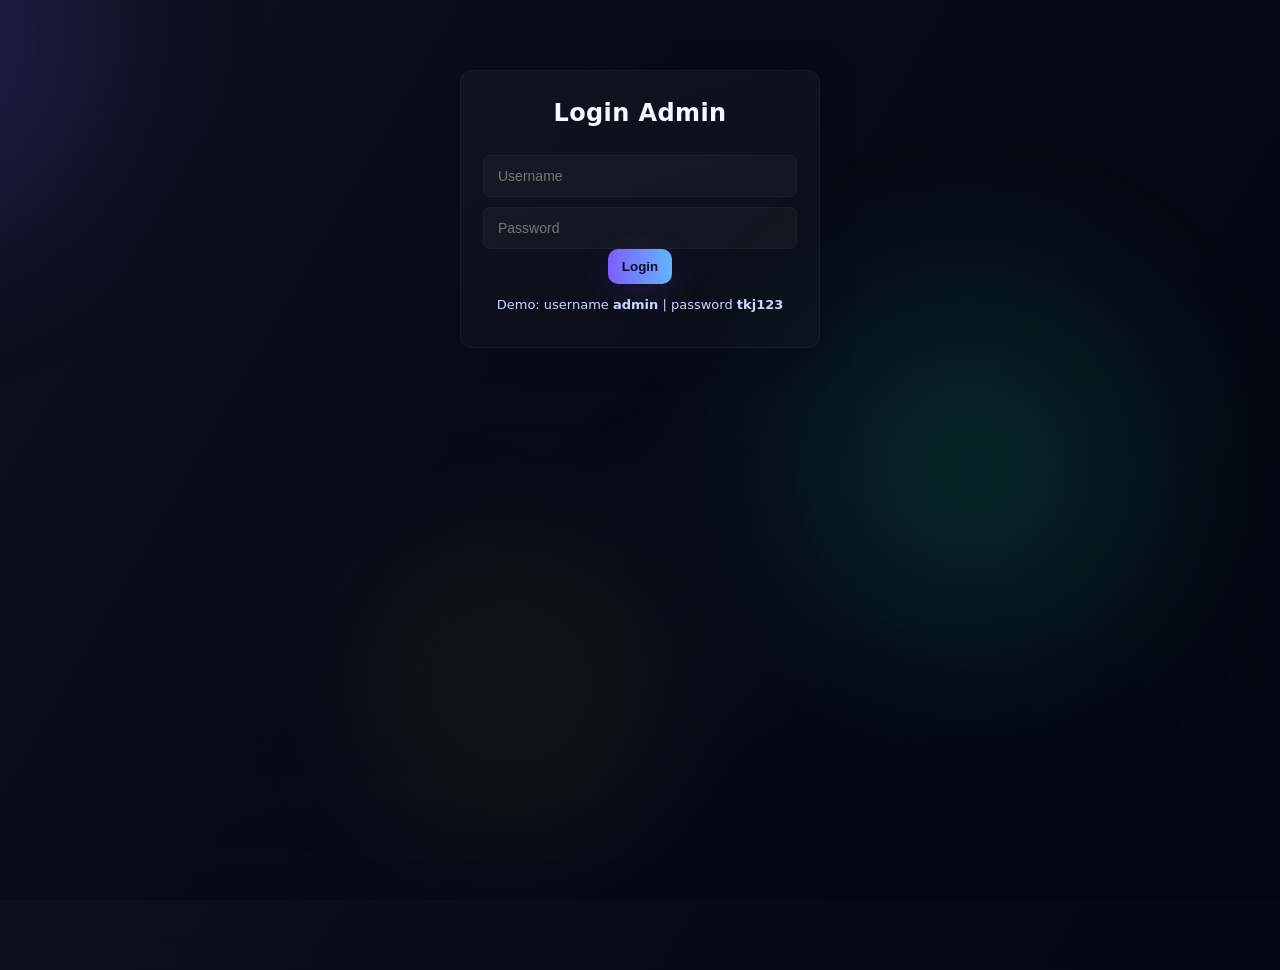
==== index.html @ 9ac1e4a6 "Add files via upload" ====
<!-- index.html -->
<!DOCTYPE html>
<html lang="id">
<head>
  <meta charset="utf-8" />
  <meta name="viewport" content="width=device-width,initial-scale=1" />
  <title>Login Admin - Inventaris TKJ</title>
  <link rel="stylesheet" href="style.css" />
</head>
<body>
  <div class="login-container">
    <h2>Login Admin</h2>
    <input type="text" id="user" placeholder="Username" />
    <input type="password" id="pass" placeholder="Password" />
    <button id="btnLogin">Login</button>
    <p class="note">Demo: username <b>admin</b> | password <b>tkj123</b></p>
  </div>

  <script>
    document.getElementById('btnLogin').addEventListener('click', () => {
      const u = document.getElementById('user').value.trim();
      const p = document.getElementById('pass').value.trim();
      if (u === 'admin' && p === 'tkj123') {
        localStorage.setItem('login', 'true');
        window.location.href = 'dashboard.html';
      } else {
        alert('Username atau password salah!');
      }
    });
  </script>
</body>
</html>
---- style.css ----
/* style.css
   Modern Web3 look: animated gradient background, glowing blobs, glass cards,
   subtle motion, neat table, accessible contrast.
*/

/* ---------- Root variables ---------- */
:root{
  --bg-dark: #0b1020;
  --glass-bg: rgba(255,255,255,0.06);
  --glass-border: rgba(255,255,255,0.08);
  --muted: rgba(255,255,255,0.75);
  --accent: #7c5cff;
  --accent-2: #36e7b8;
  --accent-3: #ffd36b;
  --glass-blur: 12px;
  --card-radius: 14px;
  --glass-padding: 16px;
  --shadow-soft: 0 6px 30px rgba(7,10,25,0.6);
  --glass-outline: 1px solid rgba(255,255,255,0.04);
  --mono: 'Inter', ui-sans-serif, system-ui, -apple-system, "Segoe UI", Roboto, "Helvetica Neue";
}

/* ---------- Base ---------- */
* { box-sizing: border-box; }
html,body { height:100%; }
body{
  margin:0;
  font-family: var(--mono);
  color: #e8eefc;
  background: linear-gradient(120deg, rgba(12,16,30,1) 0%, rgba(6,10,22,1) 40%, rgba(2,6,16,1) 100%);
  overflow-x:hidden;
  -webkit-font-smoothing:antialiased;
  -moz-osx-font-smoothing:grayscale;
  position:relative;
}

/* ---------- Animated Gradient & Floating Blobs (pure CSS) ---------- */
body::before,
body::after{
  content:"";
  position:fixed;
  z-index:0;
  inset: -20% -20% auto -20%;
  height:120vh;
  width:120vw;
  filter: blur(80px) saturate(120%);
  transform: translateZ(0);
  pointer-events:none;
  opacity:0.95;
  transition:opacity .6s ease;
}

body::before{
  background: radial-gradient(circle at 10% 20%, rgba(124,92,255,0.30), transparent 18%),
              radial-gradient(circle at 80% 60%, rgba(54,231,184,0.18), transparent 20%),
              radial-gradient(circle at 50% 80%, rgba(255,211,107,0.10), transparent 20%);
  animation: floaty 14s infinite linear;
}

body::after{
  background: conic-gradient(from 120deg at 50% 50%, rgba(124,92,255,0.04), rgba(54,231,184,0.03), rgba(255,211,107,0.02));
  mix-blend-mode: overlay;
  animation: rotatebg 30s linear infinite;
}

@keyframes floaty{
  0% { transform: translateY(0) scale(1) rotate(0deg); }
  50% { transform: translateY(-20px) scale(1.04) rotate(3deg); }
  100% { transform: translateY(0) scale(1) rotate(0deg); }
}
@keyframes rotatebg{
  from { transform: rotate(0deg) }
  to { transform: rotate(360deg) }
}

/* ---------- Center container ---------- */
.container {
  width:92%;
  max-width:1100px;
  margin:36px auto;
  position:relative;
  z-index:2; /* above background */
  padding:28px;
}

/* ---------- Header ---------- */
h1,h2 { margin:6px 0 18px; text-align:center; letter-spacing:0.4px; color:#f6f7ff; }
h1 { font-size:26px; font-weight:700; text-shadow: 0 6px 22px rgba(0,0,0,0.6); }

/* ---------- Glass Card ---------- */
.form-container,
.stats,
.table-wrap,
.login-container,
.form-container,
.form-container input,
.form-container select {
  position:relative;
}

.form-container{
  background: linear-gradient(180deg, rgba(255,255,255,0.03), rgba(255,255,255,0.02));
  border-radius: var(--card-radius);
  padding: var(--glass-padding);
  box-shadow: var(--shadow-soft);
  border: var(--glass-outline);
  backdrop-filter: blur(var(--glass-blur)) saturate(1.1);
  transition: transform .28s cubic-bezier(.2,.9,.3,1), box-shadow .28s;
}
.form-container:hover{ transform: translateY(-6px) scale(1.01); }

/* ---------- Form elements ---------- */
input, select, textarea {
  width:100%;
  padding:12px 14px;
  margin-top:10px;
  background: rgba(255,255,255,0.03);
  border-radius:8px;
  border: 1px solid rgba(255,255,255,0.04);
  color: var(--muted);
  outline:none;
  transition: box-shadow .15s, transform .12s;
  font-size:14px;
}
input:focus, select:focus, textarea:focus {
  box-shadow: 0 4px 18px rgba(124,92,255,0.12);
  transform: translateY(-2px);
  border-color: rgba(124,92,255,0.28);
  color: #434343;
}

/* ---------- Buttons ---------- */
button {
  appearance:none;
  display:inline-block;
  border:none;
  padding:10px 14px;
  border-radius:10px;
  font-weight:700;
  cursor:pointer;
  transition: transform .12s ease, box-shadow .12s ease;
  box-shadow: 0 6px 20px rgba(2,6,16,0.6);
}
button:active{ transform: translateY(1px) scale(.997); }

/* primary */
button:not(.excel-btn):not(.logout):not(.aksi-btn) {
  background: linear-gradient(90deg, var(--accent), #5ec4ff 120%);
  color: #071025;
  box-shadow: 0 8px 30px rgba(124,92,255,0.18), 0 2px 8px rgba(2,6,16,0.6);
}

/* green excel */
.excel-btn {
  background: linear-gradient(90deg, #2fd08b, #28a745);
  color:#03210f;
  font-weight:700;
}

/* logout */
.logout {
  background: linear-gradient(90deg,#ff6b6b,#ff3d3d);
  color: white;
  float:right;
  padding:8px 12px;
  border-radius:10px;
}

/* small action buttons */
.aksi-btn { 
  background: rgba(255,255,255,0.04);
  color: #fff;
  padding:8px 10px;
  border-radius:8px;
  font-weight:700;
  margin:3px 2px;
  border: 1px solid rgba(255,255,255,0.03);
}
.aksi-btn.edit { background: linear-gradient(90deg,#ffb86b,#ff7b4d); color:#071025; }
.aksi-btn.hapus { background: linear-gradient(90deg,#ff6b6b,#ff3d3d); color:#fff; }
.aksi-btn.notif { background: linear-gradient(90deg,#7c5cff,#36e7b8); color:#071025; }

/* ---------- Stats boxes ---------- */
.stats {
  display:flex;
  gap:12px;
  margin:18px 0;
  z-index:2;
}
.box {
  flex:1;
  background: linear-gradient(180deg, rgba(255,255,255,0.02), rgba(255,255,255,0.01));
  border-radius:12px;
  padding:12px;
  text-align:center;
  box-shadow: 0 8px 30px rgba(2,6,16,0.5);
  border: 1px solid rgba(255,255,255,0.03);
}
.box span { display:block; font-size:22px; margin-top:8px; font-weight:800; color:#fff; }

/* ---------- Table styling ---------- */
.table-wrap { overflow:auto; border-radius:12px; padding:6px; }
table {
  width:100%;
  border-collapse:collapse;
  background:transparent;
  color: #e7f0ff;
}
thead th {
  text-align:center;
  padding:12px 10px;
  font-weight:700;
  font-size:13px;
  color:#dbe8ff;
  background: linear-gradient(180deg, rgba(255,255,255,0.02), rgba(255,255,255,0.01));
  border-bottom:1px solid rgba(255,255,255,0.04);
}
tbody td {
  padding:12px 10px;
  border-bottom: 1px solid rgba(255,255,255,0.02);
  text-align:center;
  vertical-align:middle;
  font-size:14px;
}
tbody tr:hover {
  background: linear-gradient(90deg, rgba(255,255,255,0.02), rgba(255,255,255,0.01));
  transform: translateY(-2px);
  transition: all .18s ease;
}
table img { width:64px; height:64px; object-fit:cover; border-radius:8px; border: 1px solid rgba(255,255,255,0.03); }

/* ---------- Login ---------- */
.login-container {
  width:360px;
  margin:70px auto;
  background: linear-gradient(180deg, rgba(255,255,255,0.03), rgba(255,255,255,0.02));
  padding:22px;
  border-radius:12px;
  box-shadow: var(--shadow-soft);
  border: var(--glass-outline);
  text-align:center;
}

/* ---------- Responsive ---------- */
@media (max-width:900px) {
  .stats { flex-direction:column; }
  .container { padding:16px; }
  table img { width:48px; height:48px; }
  .login-container { width:92%; }
}

/* ---------- Tiny subtle floating icons (decor) ---------- */
.decor-dot {
  position: absolute;
  width:10px;
  height:10px;
  border-radius:50%;
  background: radial-gradient(circle, rgba(255,255,255,0.9), rgba(124,92,255,0.9));
  mix-blend-mode: overlay;
  filter: blur(6px);
  opacity:0.12;
  z-index:1;
  pointer-events:none;
}

/* ---------- Accessibility focus ---------- */
input:focus, select:focus, button:focus { outline: 3px solid rgba(124,92,255,0.12); outline-offset:2px; }

/* ---------- small helpers ---------- */
.buttons-row { display:flex; gap:12px; align-items:center; margin:12px 0; }
.note { color: #cbd6ff; font-size:13px; }
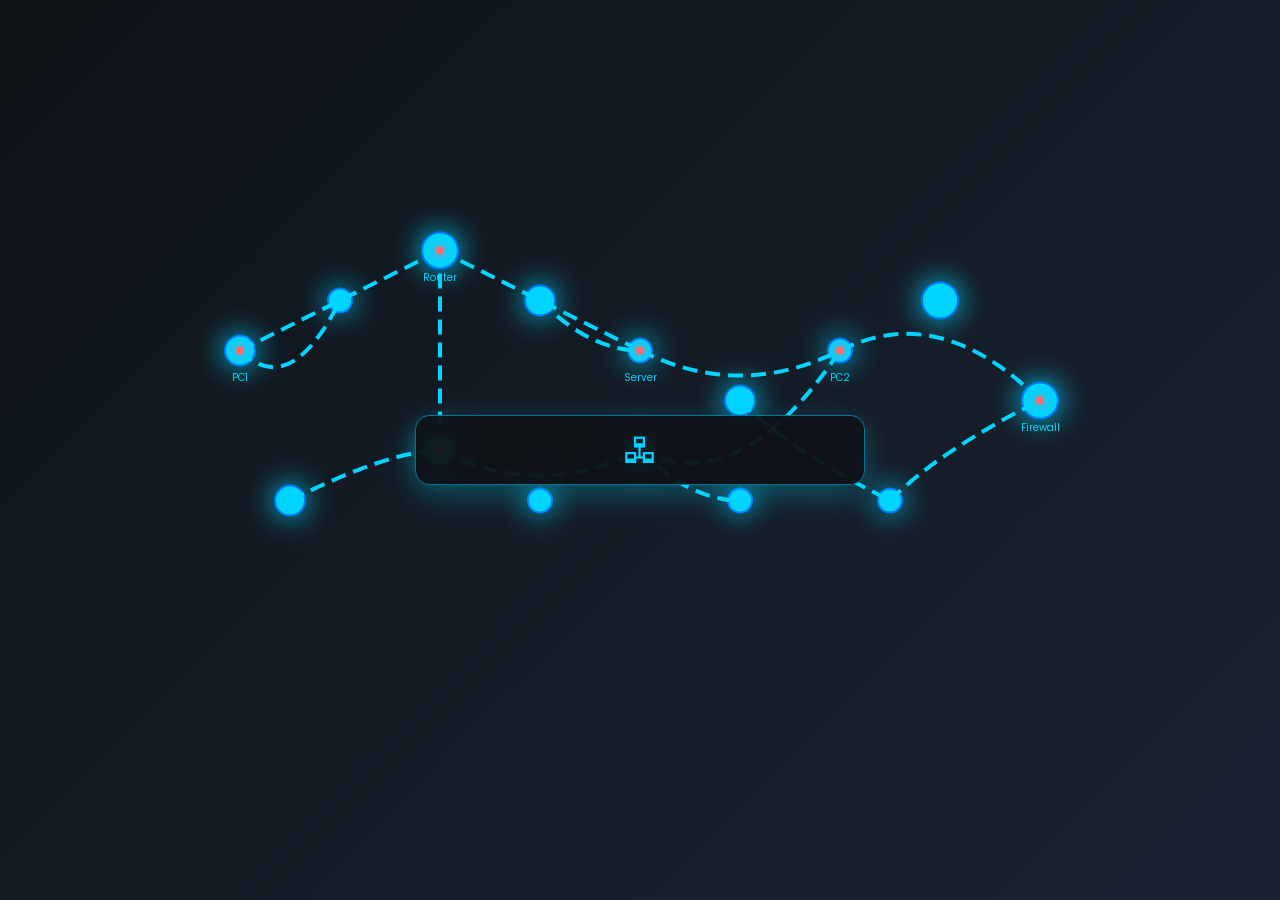
==== commit b845b4b4: "perbaikan pertama" ====
--- a/index.html
+++ b/index.html
@@ -3,30 +3,280 @@
 <html lang="id">
 <head>
   <meta charset="utf-8" />
-  <meta name="viewport" content="width=device-width,initial-scale=1" />
+  <meta name="viewport" content="width=device-width, initial-scale=1" />
   <title>Login Admin - Inventaris TKJ</title>
-  <link rel="stylesheet" href="style.css" />
+  <link href="https://fonts.googleapis.com/css2?family=Poppins:wght@300;400;600&display=swap" rel="stylesheet">
+  <style>
+    /* Reset dan base styles */
+    * {
+      margin: 0;
+      padding: 0;
+      box-sizing: border-box;
+    }
+    body {
+      font-family: 'Poppins', sans-serif;
+      background: linear-gradient(135deg, #0f1419, #1a2332);
+      color: #e0e0e0;
+      overflow: hidden;
+      height: 100vh;
+      display: flex;
+      justify-content: center;
+      align-items: center;
+      position: relative;
+    }
+
+    /* Background animasi jaringan komputer TKJ yang rame dan full (versi sebelum) */
+    .tkj-bg {
+      position: absolute;
+      top: 0;
+      left: 0;
+      width: 100%;
+      height: 100%;
+      z-index: -1;
+      display: flex;
+      justify-content: center;
+      align-items: center;
+    }
+    .tkj-bg svg {
+      width: 95%;
+      height: 95%;
+      max-width: 1000px;
+    }
+    .tkj-bg .node {
+      fill: #00d4ff;
+      stroke: #007bff;
+      stroke-width: 2;
+      filter: drop-shadow(0 0 15px #00d4ff);
+      animation: blinkRandom 1s infinite alternate;
+    }
+    .tkj-bg .connection {
+      stroke: #00d4ff;
+      stroke-width: 4;
+      fill: none;
+      stroke-dasharray: 15 8;
+      animation: dataFlow 1.5s linear infinite;
+    }
+    .tkj-bg .data-particle {
+      fill: #ff6b6b;
+      r: 4;
+      filter: drop-shadow(0 0 5px #ff6b6b);
+      animation: moveParticle 3s linear infinite;
+    }
+    @keyframes blinkRandom {
+      0% { opacity: 0.5; transform: scale(0.9); }
+      50% { opacity: 1; transform: scale(1.1); }
+      100% { opacity: 0.7; transform: scale(1); }
+    }
+    @keyframes dataFlow {
+      0% { stroke-dashoffset: 0; }
+      100% { stroke-dashoffset: -23; }
+    }
+    @keyframes moveParticle {
+      0% { cx: 100; cy: 200; }
+      12.5% { cx: 250; cy: 150; }
+      25% { cx: 400; cy: 100; }
+      37.5% { cx: 550; cy: 150; }
+      50% { cx: 700; cy: 200; }
+      62.5% { cx: 550; cy: 250; }
+      75% { cx: 400; cy: 300; }
+      87.5% { cx: 250; cy: 350; }
+      100% { cx: 100; cy: 200; }
+    }
+
+    /* Container login awalnya tertutup */
+    .login-container {
+      background: rgba(15, 20, 25, 0.95);
+      padding: 0;
+      border-radius: 15px;
+      box-shadow: 0 10px 30px rgba(0, 212, 255, 0.3);
+      width: 100%;
+      max-width: 450px;
+      text-align: center;
+      position: relative;
+      overflow: hidden;
+      height: 70px; /* Tertutup: tinggi kecil */
+      transition: height 0.6s ease, padding 0.6s ease, box-shadow 0.6s ease;
+      cursor: pointer;
+      border: 1px solid rgba(0, 212, 255, 0.5);
+    }
+    .login-container.open {
+      height: auto; /* Terbuka: tinggi penuh */
+      padding: 2.5rem;
+      box-shadow: 0 20px 50px rgba(0, 212, 255, 0.5);
+    }
+
+    /* Ikon tertutup (router ala TKJ) */
+    .closed-icon {
+      font-size: 2.2rem;
+      color: #00d4ff;
+      display: flex;
+      justify-content: center;
+      align-items: center;
+      height: 100%;
+      transition: color 0.3s ease;
+    }
+    .closed-icon:hover {
+      color: #007bff;
+    }
+
+    /* Konten form (tersembunyi saat tertutup) */
+    .form-content {
+      opacity: 0;
+      transition: opacity 0.6s ease;
+    }
+    .login-container.open .form-content {
+      opacity: 1;
+    }
+
+    /* Judul */
+    h2 {
+      margin-bottom: 2rem;
+      font-size: 2rem;
+      font-weight: 600;
+      color: #e0e0e0;
+      text-shadow: 0 0 10px rgba(0, 212, 255, 0.5);
+    }
+
+    /* Input fields dengan efek hover */
+    input {
+      width: 100%;
+      padding: 1rem;
+      margin: 0.7rem 0;
+      border: 1px solid rgba(0, 212, 255, 0.3);
+      border-radius: 8px;
+      background: rgba(255, 255, 255, 0.05);
+      color: #e0e0e0;
+      font-size: 1rem;
+      transition: all 0.3s ease;
+    }
+    input:focus {
+      outline: none;
+      border-color: #00d4ff;
+      box-shadow: 0 0 15px rgba(0, 212, 255, 0.5);
+      background: rgba(255, 255, 255, 0.1);
+    }
+    input::placeholder {
+      color: #a0a0a0;
+    }
+
+    /* Button dengan animasi hover */
+    button {
+      width: 100%;
+      padding: 1rem;
+      margin-top: 1.5rem;
+      border: none;
+      border-radius: 8px;
+      background: linear-gradient(45deg, #00d4ff, #007bff);
+      color: #fff;
+      font-size: 1.1rem;
+      font-weight: 500;
+      cursor: pointer;
+      transition: all 0.3s ease;
+      box-shadow: 0 5px 15px rgba(0, 212, 255, 0.3);
+    }
+    button:hover {
+      transform: translateY(-2px);
+      box-shadow: 0 10px 25px rgba(0, 212, 255, 0.5);
+    }
+
+    /* Note demo */
+    .note {
+      margin-top: 1.5rem;
+      font-size: 0.9rem;
+      color: #a0a0a0;
+    }
+
+    /* Responsivitas */
+    @media (max-width: 600px) {
+      .login-container {
+        max-width: 90%;
+      }
+      .login-container.open {
+        padding: 2rem;
+      }
+      h2 {
+        font-size: 1.7rem;
+      }
+      input, button {
+        padding: 0.9rem;
+        font-size: 0.95rem;
+      }
+      .tkj-bg svg {
+        width: 100%;
+        height: 100%;
+      }
+    }
+  </style>
 </head>
 <body>
-  <div class="login-container">
-    <h2>Login Admin</h2>
-    <input type="text" id="user" placeholder="Username" />
-    <input type="password" id="pass" placeholder="Password" />
-    <button id="btnLogin">Login</button>
-    <p class="note">Demo: username <b>admin</b> | password <b>tkj123</b></p>
+  <!-- Background animasi jaringan komputer TKJ yang rame dan full (versi sebelum) -->
+  <div class="tkj-bg">
+    <svg viewBox="0 0 1000 600">
+      <!-- Nodes (lebih banyak untuk kesan rame) -->
+      <circle class="node" cx="100" cy="200" r="15" />
+      <circle class="node" cx="200" cy="150" r="12" />
+      <circle class="node" cx="300" cy="100" r="18" />
+      <circle class="node" cx="400" cy="150" r="15" />
+      <circle class="node" cx="500" cy="200" r="12" />
+      <circle class="node" cx="600" cy="250" r="15" />
+      <circle class="node" cx="700" cy="200" r="12" />
+      <circle class="node" cx="800" cy="150" r="18" />
+      <circle class="node" cx="300" cy="300" r="15" />
+      <circle class="node" cx="400" cy="350" r="12" />
+      <circle class="node" cx="500" cy="300" r="15" />
+      <circle class="node" cx="600" cy="350" r="12" />
+      <circle class="node" cx="150" cy="350" r="15" />
+      <circle class="node" cx="750" cy="350" r="12" />
+      <circle class="node" cx="900" cy="250" r="18" />
+      
+      <!-- Connections (curved paths untuk meliuk dan lebih banyak) -->
+      <path class="connection" d="M100,200 Q200,150 300,100" />
+      <path class="connection" d="M300,100 Q400,150 500,200" />
+      <path class="connection" d="M500,200 Q600,250 700,200" />
+      <path class="connection" d="M700,200 Q800,150 900,250" />
+      <path class="connection" d="M300,100 Q300,200 300,300" />
+      <path class="connection" d="M300,300 Q400,350 500,300" />
+      <path class="connection" d="M500,300 Q600,350 700,200" />
+      <path class="connection" d="M100,200 Q150,250 200,150" />
+      <path class="connection" d="M400,150 Q450,200 500,200" />
+      <path class="connection" d="M600,250 Q650,300 750,350" />
+      <path class="connection" d="M150,350 Q250,300 300,300" />
+      <path class="connection" d="M500,300 Q550,350 600,350" />
+      <path class="connection" d="M750,350 Q800,300 900,250" />
+      
+      <!-- Data particles bergerak (7 dengan delay berbeda) -->
+      <circle class="data-particle" cx="100" cy="200" />
+      <circle class="data-particle" cx="300" cy="100" style="animation-delay: 0.5s;" />
+      <circle class="data-particle" cx="500" cy="200" style="animation-delay: 1s;" />
+      <circle class="data-particle" cx="700" cy="200" style="animation-delay: 1.5s;" />
+      <circle class="data-particle" cx="300" cy="300" style="animation-delay: 2s;" />
+      <circle class="data-particle" cx="500" cy="300" style="animation-delay: 2.5s;" />
+      <circle class="data-particle" cx="900" cy="250" style="animation-delay: 0s;" />
+      
+      <!-- Labels -->
+      <text x="100" y="230" text-anchor="middle" fill="#00d4ff" font-size="10">PC1</text>
+      <text x="300" y="130" text-anchor="middle" fill="#00d4ff" font-size="10">Router</text>
+      <text x="500" y="230" text-anchor="middle" fill="#00d4ff" font-size="10">Server</text>
+      <text x="700" y="230" text-anchor="middle" fill="#00d4ff" font-size="10">PC2</text>
+      <text x="300" y="330" text-anchor="middle" fill="#00d4ff" font-size="10">Switch</text>
+      <text x="900" y="280" text-anchor="middle" fill="#00d4ff" font-size="10">Firewall</text>
+    </svg>
   </div>
 
-  <script>
-    document.getElementById('btnLogin').addEventListener('click', () => {
-      const u = document.getElementById('user').value.trim();
-      const p = document.getElementById('pass').value.trim();
-      if (u === 'admin' && p === 'tkj123') {
-        localStorage.setItem('login', 'true');
-        window.location.href = 'dashboard.html';
-      } else {
-        alert('Username atau password salah!');
-      }
-    });
-  </script>
+  <div class="login-container" id="loginContainer">
+    <!-- Ikon tertutup -->
+    <div class="closed-icon" id="closedIcon">🖧</div>
+    
+    <!-- Konten form -->
+    <div class="form-content">
+      <h2>Login Admin</h2>
+      <input type="text" id="user" placeholder="Username" />
+      <input type="password" id="pass" placeholder="Password" />
+      <button id="btnLogin">Login</button>
+      <p class="note">Demo: username <b>admin</b> | password <b>tkj123</b></p>
+    </div>
+  </div>
+
+  <script src="login.js"></script>
 </body>
 </html>
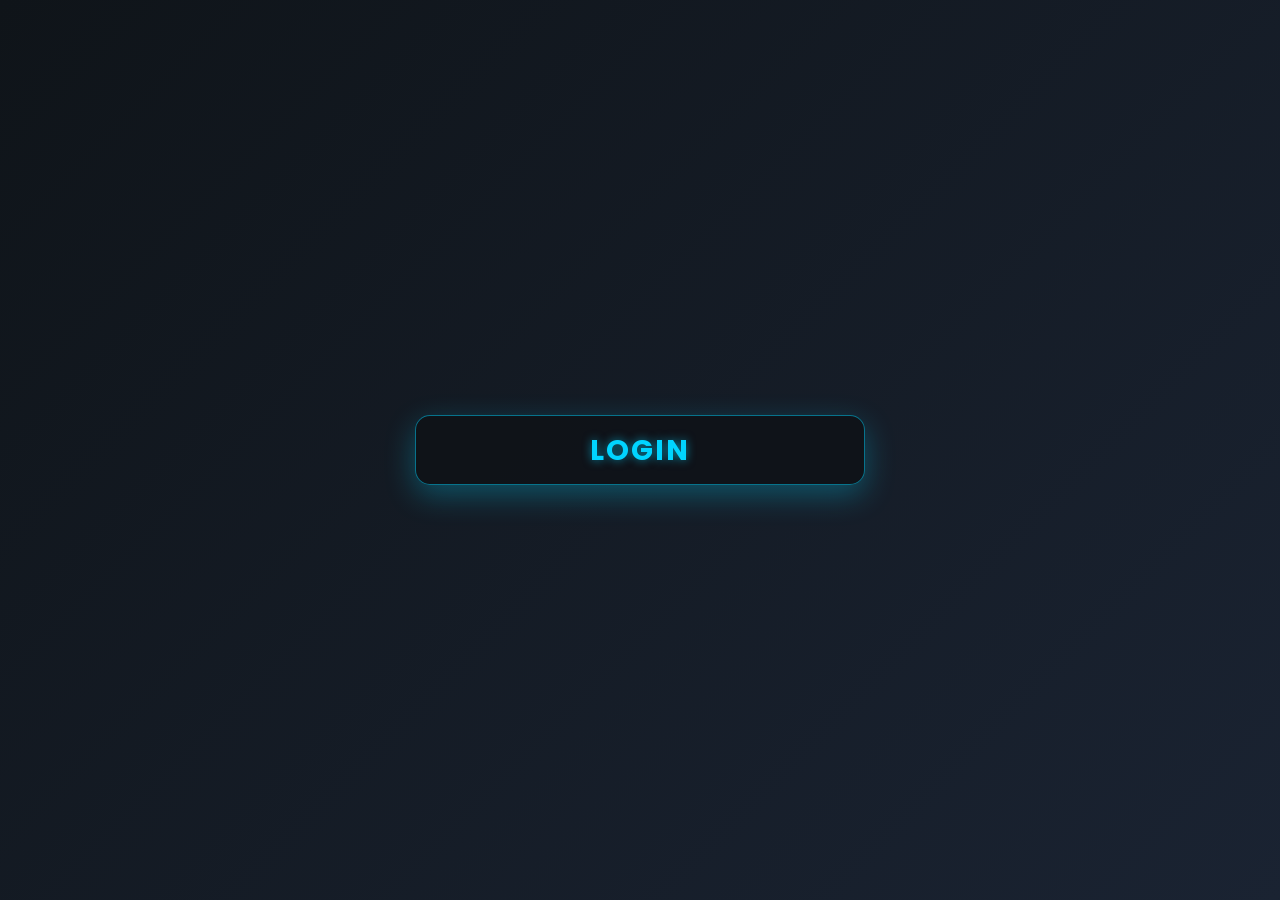
==== commit cc5788f8: "Refactor login container and icon styles Updated the login container icon and adjusted styles for be" ====
--- a/index.html
+++ b/index.html
@@ -107,17 +107,18 @@
 
     /* Ikon tertutup (router ala TKJ) */
     .closed-icon {
-      font-size: 2.2rem;
+      font-size: 1.8rem;
+      font-weight: 700;
+      letter-spacing: 2px;
       color: #00d4ff;
       display: flex;
       justify-content: center;
       align-items: center;
       height: 100%;
       transition: color 0.3s ease;
-    }
-    .closed-icon:hover {
-      color: #007bff;
-    }
+      text-shadow: 0 0 10px rgba(0,212,255,0.6);
+    }
+
 
     /* Konten form (tersembunyi saat tertutup) */
     .form-content {
@@ -209,63 +210,9 @@
   </style>
 </head>
 <body>
-  <!-- Background animasi jaringan komputer TKJ yang rame dan full (versi sebelum) -->
-  <div class="tkj-bg">
-    <svg viewBox="0 0 1000 600">
-      <!-- Nodes (lebih banyak untuk kesan rame) -->
-      <circle class="node" cx="100" cy="200" r="15" />
-      <circle class="node" cx="200" cy="150" r="12" />
-      <circle class="node" cx="300" cy="100" r="18" />
-      <circle class="node" cx="400" cy="150" r="15" />
-      <circle class="node" cx="500" cy="200" r="12" />
-      <circle class="node" cx="600" cy="250" r="15" />
-      <circle class="node" cx="700" cy="200" r="12" />
-      <circle class="node" cx="800" cy="150" r="18" />
-      <circle class="node" cx="300" cy="300" r="15" />
-      <circle class="node" cx="400" cy="350" r="12" />
-      <circle class="node" cx="500" cy="300" r="15" />
-      <circle class="node" cx="600" cy="350" r="12" />
-      <circle class="node" cx="150" cy="350" r="15" />
-      <circle class="node" cx="750" cy="350" r="12" />
-      <circle class="node" cx="900" cy="250" r="18" />
-      
-      <!-- Connections (curved paths untuk meliuk dan lebih banyak) -->
-      <path class="connection" d="M100,200 Q200,150 300,100" />
-      <path class="connection" d="M300,100 Q400,150 500,200" />
-      <path class="connection" d="M500,200 Q600,250 700,200" />
-      <path class="connection" d="M700,200 Q800,150 900,250" />
-      <path class="connection" d="M300,100 Q300,200 300,300" />
-      <path class="connection" d="M300,300 Q400,350 500,300" />
-      <path class="connection" d="M500,300 Q600,350 700,200" />
-      <path class="connection" d="M100,200 Q150,250 200,150" />
-      <path class="connection" d="M400,150 Q450,200 500,200" />
-      <path class="connection" d="M600,250 Q650,300 750,350" />
-      <path class="connection" d="M150,350 Q250,300 300,300" />
-      <path class="connection" d="M500,300 Q550,350 600,350" />
-      <path class="connection" d="M750,350 Q800,300 900,250" />
-      
-      <!-- Data particles bergerak (7 dengan delay berbeda) -->
-      <circle class="data-particle" cx="100" cy="200" />
-      <circle class="data-particle" cx="300" cy="100" style="animation-delay: 0.5s;" />
-      <circle class="data-particle" cx="500" cy="200" style="animation-delay: 1s;" />
-      <circle class="data-particle" cx="700" cy="200" style="animation-delay: 1.5s;" />
-      <circle class="data-particle" cx="300" cy="300" style="animation-delay: 2s;" />
-      <circle class="data-particle" cx="500" cy="300" style="animation-delay: 2.5s;" />
-      <circle class="data-particle" cx="900" cy="250" style="animation-delay: 0s;" />
-      
-      <!-- Labels -->
-      <text x="100" y="230" text-anchor="middle" fill="#00d4ff" font-size="10">PC1</text>
-      <text x="300" y="130" text-anchor="middle" fill="#00d4ff" font-size="10">Router</text>
-      <text x="500" y="230" text-anchor="middle" fill="#00d4ff" font-size="10">Server</text>
-      <text x="700" y="230" text-anchor="middle" fill="#00d4ff" font-size="10">PC2</text>
-      <text x="300" y="330" text-anchor="middle" fill="#00d4ff" font-size="10">Switch</text>
-      <text x="900" y="280" text-anchor="middle" fill="#00d4ff" font-size="10">Firewall</text>
-    </svg>
-  </div>
-
   <div class="login-container" id="loginContainer">
     <!-- Ikon tertutup -->
-    <div class="closed-icon" id="closedIcon">🖧</div>
+    <div class="closed-icon" id="closedIcon">LOGIN</div>
     
     <!-- Konten form -->
     <div class="form-content">
@@ -280,3 +227,4 @@
   <script src="login.js"></script>
 </body>
 </html>
+
